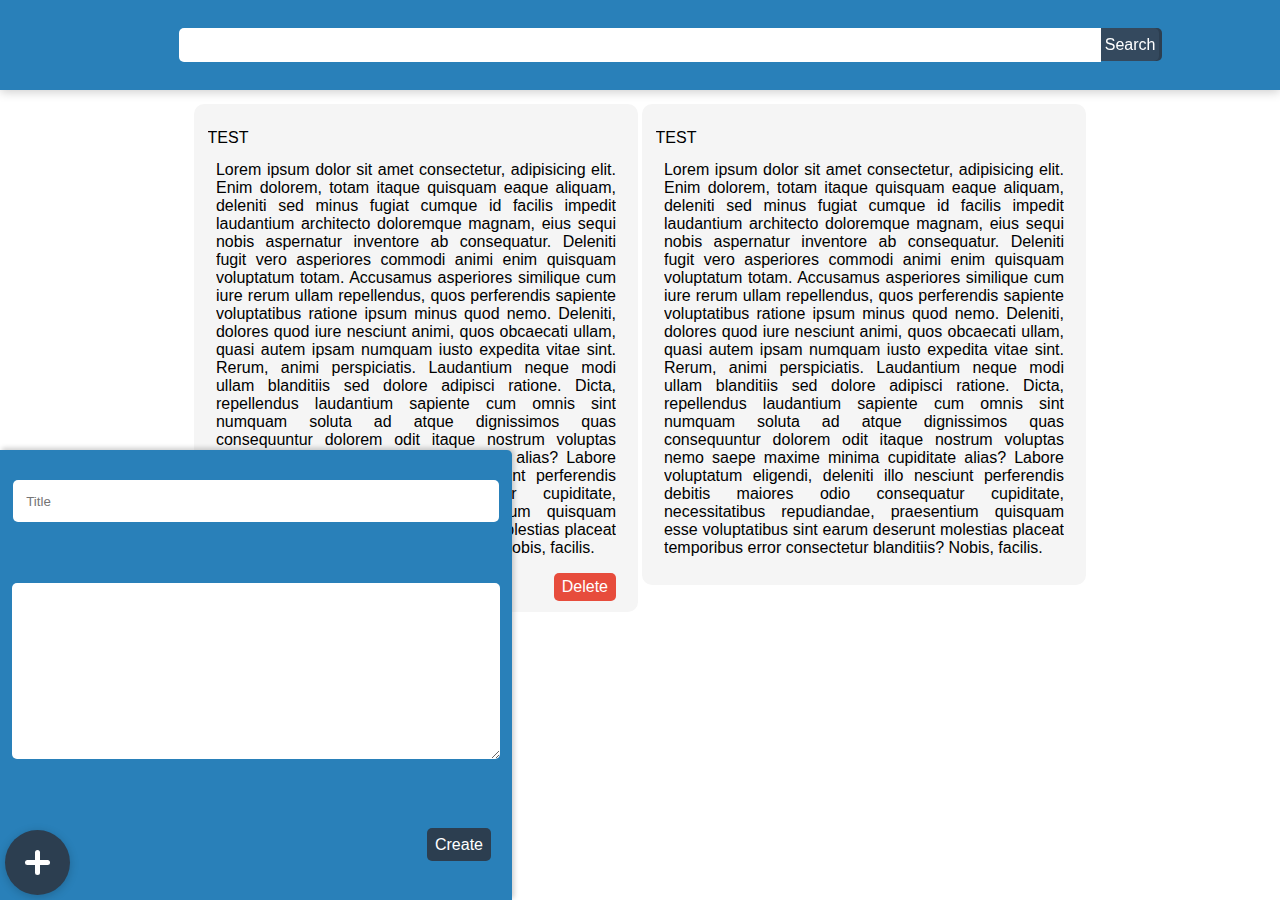
==== index.html @ fb9eca30 "UI Prototipe design" ====
<!DOCTYPE html>
<html lang="en">

<head>
    <meta charset="UTF-8">
    <meta name="viewport" content="width=device-width, initial-scale=1.0">
    <link rel="stylesheet" href="style.css">
    <title>Document</title>
</head>

<body>
    <div class="container">
        <nav>
            <div class="ct">
                <div class="bt"></div>
                <div class="search">
                    <input type="search" name="" id="">
                </div>
                <div class="bt">
                    <label id="search">
                        Search
                    </label>
                </div>
            </div>
        </nav>
        <div class="cntNT">
            <div class="note">
                <div class="title">
                    TEST
                </div>
                <div class="cnt">
                    <p>
                        Lorem ipsum dolor sit amet consectetur, adipisicing elit. Enim dolorem, totam itaque quisquam
                        eaque aliquam, deleniti sed minus fugiat cumque id facilis impedit laudantium architecto
                        doloremque magnam, eius sequi nobis aspernatur inventore ab consequatur. Deleniti fugit vero
                        asperiores commodi animi enim quisquam voluptatum totam. Accusamus asperiores similique cum iure
                        rerum ullam repellendus, quos perferendis sapiente voluptatibus ratione ipsum minus quod nemo.
                        Deleniti, dolores quod iure nesciunt animi, quos obcaecati ullam, quasi autem ipsam numquam
                        iusto expedita vitae sint. Rerum, animi perspiciatis. Laudantium neque modi ullam blanditiis sed
                        dolore adipisci ratione. Dicta, repellendus laudantium sapiente cum omnis sint numquam soluta ad
                        atque dignissimos quas consequuntur dolorem odit itaque nostrum voluptas nemo saepe maxime
                        minima cupiditate alias? Labore voluptatum eligendi, deleniti illo nesciunt perferendis debitis
                        maiores odio consequatur cupiditate, necessitatibus repudiandae, praesentium quisquam esse
                        voluptatibus sint earum deserunt molestias placeat temporibus error consectetur blanditiis?
                        Nobis, facilis.
                    </p>
                </div>
                <div class="opcs">
                    <label id="update">Update</label><label id="del">Delete</label>
                </div>
            </div>
            <div class="note">
                <div class="title">
                    <label for="">
                        TEST
                    </label>
                </div>
                <div class="cnt">
                    <p>
                        Lorem ipsum dolor sit amet consectetur, adipisicing elit. Enim dolorem, totam itaque quisquam
                        eaque aliquam, deleniti sed minus fugiat cumque id facilis impedit laudantium architecto
                        doloremque magnam, eius sequi nobis aspernatur inventore ab consequatur. Deleniti fugit vero
                        asperiores commodi animi enim quisquam voluptatum totam. Accusamus asperiores similique cum iure
                        rerum ullam repellendus, quos perferendis sapiente voluptatibus ratione ipsum minus quod nemo.
                        Deleniti, dolores quod iure nesciunt animi, quos obcaecati ullam, quasi autem ipsam numquam
                        iusto expedita vitae sint. Rerum, animi perspiciatis. Laudantium neque modi ullam blanditiis sed
                        dolore adipisci ratione. Dicta, repellendus laudantium sapiente cum omnis sint numquam soluta ad
                        atque dignissimos quas consequuntur dolorem odit itaque nostrum voluptas nemo saepe maxime
                        minima cupiditate alias? Labore voluptatum eligendi, deleniti illo nesciunt perferendis debitis
                        maiores odio consequatur cupiditate, necessitatibus repudiandae, praesentium quisquam esse
                        voluptatibus sint earum deserunt molestias placeat temporibus error consectetur blanditiis?
                        Nobis, facilis.
                    </p>
                </div>
                <div class="opcs"></div>
            </div>
        </div>
        <div class="notecreate">
            <div class="tt">
                <input type="search" id="" placeholder="Title">
            </div>
            <div class="txt">
                <textarea id="" cols="30" rows="10"></textarea>
            </div>
            <div class="bts">
                <label id="add">
                    Create
                </label>
            </div>
        </div>
        <div class="add">
            <div class="bt">
                <div class="btds"></div>
                <div class="btds b"></div>
            </div>
        </div>
    </div>
</body>

</html>
---- style.css ----
* {
    padding: 0;
    margin: 0 auto;
    font-family: Arial, Helvetica, sans-serif;
    overflow: hidden;
    text-decoration: none;
}

.container {
    width: 100%;
    height: 100vh;
    display: flex;
    flex-wrap: wrap;
    overflow-y: scroll;
}

::-webkit-scrollbar {
    width: 10px;
}

::-webkit-scrollbar-thumb {
    border-radius: 5px;
    background: #2980b9;
}

nav {
    width: 100%;
    height: 10vh;
    align-self: flex-start;
    background: #2980b9;
    box-shadow: 0 2px 10px rgba(0, 0, 0, 0.2);
    display: flex;
    flex-wrap: wrap;
    align-items: center;
    justify-content: center;
    position: fixed
}

nav .ct {
    width: 90%;
    height: auto;
    display: flex;
    flex-wrap: wrap;
    overflow: visible;
}

nav .bt {
    width: 10%;
    height: auto;
    overflow: visible;
}

nav .search {
    width: 80%;
}

nav .search input {
    border: none;
    border-radius: 5px 0 0 5px;
    width: 100%;
    height: 2.5em;
    padding: 0 1%;
}

nav .bt label#search {
    background: #34495e;
    color: white;
    padding: .5px;
    height: 2em;
    width: 50%;
    margin-left: 0;
    display: flex;
    border-radius: 0 5px 5px 0;
    flex-wrap: wrap;
    align-items: center;
    justify-content: center;
    box-shadow: 3px 0px 0px #2c3e50;
    cursor: pointer;
    transition: .5s;
}

nav .bt label#search:hover {
    box-shadow: -5px 0 0;
    transition: .5s;
}

.cntNT {
    width: 70%;
    height: auto;
    margin-top: 11.5vh;
    display: flex;
    flex-wrap: wrap;
    align-items: center;
    justify-content: center;
}

.cntNT .note {
    width: 47%;
    height: auto;
    background: whitesmoke;
    align-self: flex-start;
    border-radius: 10px;
    padding: .7em;
}

.cntNT .note .title {
    width: 99%;
    text-align: left;
    padding: .9em 0;
}

.cntNT .cnt {
    width: 95%;
    text-align: justify;
}

.cntNT .opcs {
    display: flex;
    flex-wrap: wrap;
    align-items: center;
    justify-content: center;
    width: 95%;
    margin-top: 1em;
}

.cntNT .opcs label {
    cursor: pointer;
    color: white;
}

.cntNT .opcs #update,
.cntNT .opcs #del {
    margin-left: 0;
    background: #2980b9;
    padding: .3em .5em;
    border-radius: 5px;
}

.cntNT .opcs #del {
    margin-right: 0;
    background: #e74c3c;
}

.add {
    width: 65px;
    height: 65px;
    border-radius: 50%;
    background: #2c3e50;
    margin-bottom: 5px;
    margin-left: 5px;
    align-self: flex-end;
    box-shadow: 0 2px 10px rgba(0, 0, 0, 0.2);
    cursor: pointer;
    position: absolute;
    display: flex;
    flex-wrap: wrap;
    align-items: center;
}

.add:hover {
    transition: .5s;
    box-shadow: 0 0 0;
}

.add .bt {
    width: 25px;
    height: 10px;
    display: flex;
    flex-wrap: wrap;
    align-items: center;
    justify-content: center;
    overflow: visible;
    transition: 1s;
}

.btds {
    width: 100%;
    height: 5px;
    background: white;
    border-radius: 5px;
}

.btds.b {
    transform: rotateZ(90deg);
    transform-origin: center;
    position: absolute;
    width: 25px;
}

.add .bt:hover {
    transform-origin: center;
    transform: rotateZ(45deg);
}

.notecreate {
    width: 40%;
    height: 50vh;
    background: #2980b9;
    position: absolute;
    margin-left: 0;
    border-radius: 0 5px 0 0;
    /*align-self: flex-end;*/
    margin-top: 50vh;
    display: flex;
    flex-wrap: wrap;
    align-items: center;
    justify-content: center;
    box-shadow: 2px -2px 5px rgba(0, 0, 0, 0.2);
}

.notecreate .tt,
.notecreate .txt {
    width: 100%;
    display: flex;
    align-items: center;
}

.notecreate .tt input,
.notecreate .txt textarea,
.notecreate .bts {
    width: 95%;
    height: auto;
    border-radius: 5px;
    border: none;
    padding: 1em;
}

.notecreate .txt textarea {
    width: 90%;
}

.notecreate .bts {
    width: auto;
    margin-right: 5px;
}

.notecreate .bts label {
    color: white;
    cursor: pointer;
    margin-right: 0;
    padding: .5em;
    background: #2c3e50;
    border-radius: 5px;
}
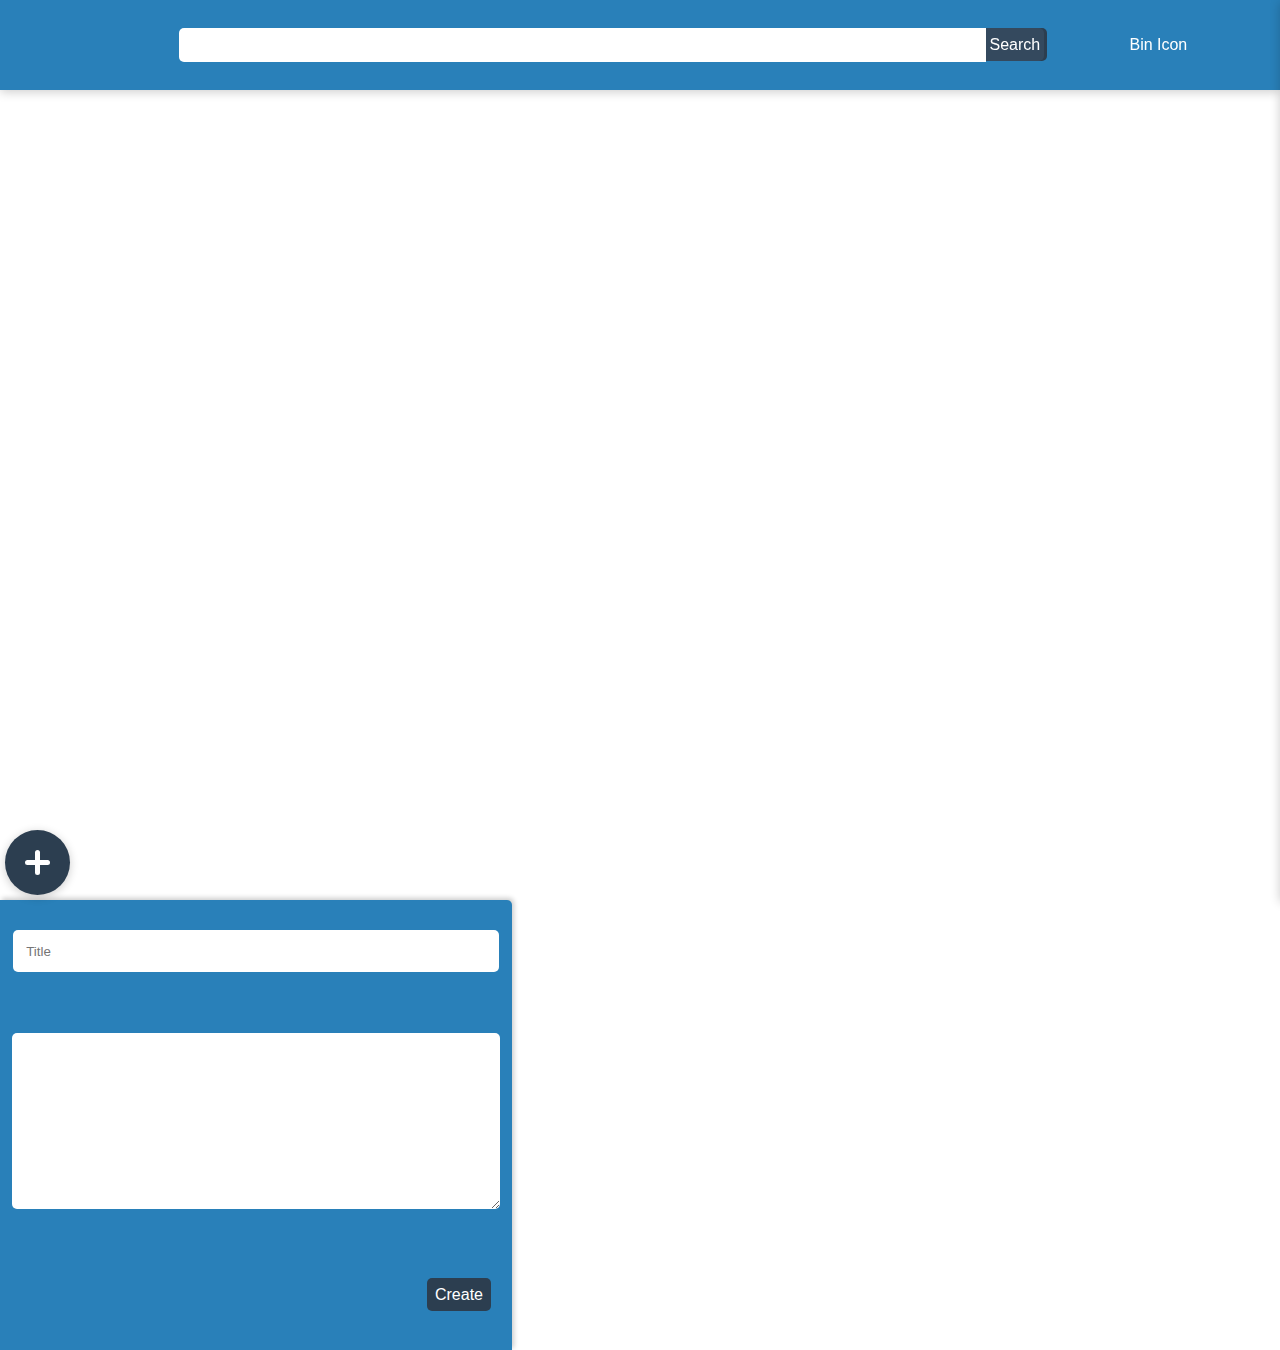
==== commit 0d80eebc: "UI Update" ====
--- a/index.html
+++ b/index.html
@@ -4,7 +4,7 @@
 <head>
     <meta charset="UTF-8">
     <meta name="viewport" content="width=device-width, initial-scale=1.0">
-    <link rel="stylesheet" href="style.css">
+    <link rel="stylesheet" href="css/style.css">
     <title>Document</title>
 </head>
 
@@ -21,12 +21,42 @@
                         Search
                     </label>
                 </div>
+                <div class="bt"><label id="bin">
+                        Bin Icon
+                    </label></div>
             </div>
         </nav>
-        <div class="cntNT">
+        <div class="cntNT" id="note-container">
+            <!--div class="note">
+                <div class="title-nt">
+                    <label for="">TEST</label>
+                </div>
+                <div class="cnt">
+                    <p>
+                        Lorem ipsum dolor sit amet consectetur, adipisicing elit. Enim dolorem, totam itaque quisquam
+                        eaque aliquam, deleniti sed minus fugiat cumque id facilis impedit laudantium architecto
+                        doloremque magnam, eius sequi nobis aspernatur inventore ab consequatur. Deleniti fugit vero
+                        asperiores commodi animi enim quisquam voluptatum totam. Accusamus asperiores similique cum iure
+                        rerum ullam repellendus, quos perferendis sapiente voluptatibus ratione ipsum minus quod nemo.
+                        Deleniti, dolores quod iure nesciunt animi, quos obcaecati ullam, quasi autem ipsam numquam
+                        iusto expedita vitae sint. Rerum, animi perspiciatis. Laudantium neque modi ullam blanditiis sed
+                        dolore adipisci ratione. Dicta, repellendus laudantium sapiente cum omnis sint numquam soluta ad
+                        atque dignissimos quas consequuntur dolorem odit itaque nostrum voluptas nemo saepe maxime
+                        minima cupiditate alias? Labore voluptatum eligendi, deleniti illo nesciunt perferendis debitis
+                        maiores odio consequatur cupiditate, necessitatibus repudiandae, praesentium quisquam esse
+                        voluptatibus sint earum deserunt molestias placeat temporibus error consectetur blanditiis?
+                        Nobis, facilis.
+                    </p>
+                </div>
+                <div class="opcs">
+                    <label class="update">Update</label><label class="del">Delete</label>
+                </div>
+            </div>
             <div class="note">
-                <div class="title">
-                    TEST
+                <div class="title-nt">
+                    <label for="">
+                        TEST
+                    </label>
                 </div>
                 <div class="cnt">
                     <p>
@@ -48,39 +78,14 @@
                 <div class="opcs">
                     <label id="update">Update</label><label id="del">Delete</label>
                 </div>
-            </div>
-            <div class="note">
-                <div class="title">
-                    <label for="">
-                        TEST
-                    </label>
-                </div>
-                <div class="cnt">
-                    <p>
-                        Lorem ipsum dolor sit amet consectetur, adipisicing elit. Enim dolorem, totam itaque quisquam
-                        eaque aliquam, deleniti sed minus fugiat cumque id facilis impedit laudantium architecto
-                        doloremque magnam, eius sequi nobis aspernatur inventore ab consequatur. Deleniti fugit vero
-                        asperiores commodi animi enim quisquam voluptatum totam. Accusamus asperiores similique cum iure
-                        rerum ullam repellendus, quos perferendis sapiente voluptatibus ratione ipsum minus quod nemo.
-                        Deleniti, dolores quod iure nesciunt animi, quos obcaecati ullam, quasi autem ipsam numquam
-                        iusto expedita vitae sint. Rerum, animi perspiciatis. Laudantium neque modi ullam blanditiis sed
-                        dolore adipisci ratione. Dicta, repellendus laudantium sapiente cum omnis sint numquam soluta ad
-                        atque dignissimos quas consequuntur dolorem odit itaque nostrum voluptas nemo saepe maxime
-                        minima cupiditate alias? Labore voluptatum eligendi, deleniti illo nesciunt perferendis debitis
-                        maiores odio consequatur cupiditate, necessitatibus repudiandae, praesentium quisquam esse
-                        voluptatibus sint earum deserunt molestias placeat temporibus error consectetur blanditiis?
-                        Nobis, facilis.
-                    </p>
-                </div>
-                <div class="opcs"></div>
-            </div>
+            </div-->
         </div>
-        <div class="notecreate">
+        <div class="notecreate" id="notecreate">
             <div class="tt">
-                <input type="search" id="" placeholder="Title">
+                <input type="search" id="notetitle" placeholder="Title">
             </div>
             <div class="txt">
-                <textarea id="" cols="30" rows="10"></textarea>
+                <textarea id="notetext" cols="30" rows="10"></textarea>
             </div>
             <div class="bts">
                 <label id="add">
@@ -88,7 +93,49 @@
                 </label>
             </div>
         </div>
-        <div class="add">
+        <div class="bin" id="bin-ct">
+            <div class="bt-close">
+                <label class="danger-lb" id="bin-exit">x</label>
+            </div>
+            <div class="bin-cnt">
+                <div class="bin-note">
+                    <div class="title">
+                        <label for="">
+                            Lorem.
+                        </label>
+                    </div>
+                    <div class="cnt-prev">
+                        <p>
+                            Lorem ipsum dolor sit amet consectetur adipisicing elit. Amet, provident!....
+                        </p>
+                    </div>
+                    <div class="bts">
+                        <label for="" class="safe-lb">
+                            < </label> <label for="" class="danger-lb"> X
+                        </label>
+                    </div>
+                </div>
+                <div class="bin-note">
+                    <div class="title">
+                        <label for="">
+                            Lorem.
+                        </label>
+                    </div>
+                    <div class="cnt-prev">
+                        <p>
+                            Lorem ipsum dolor sit amet consectetur adipisicing elit. Amet, provident!....
+                        </p>
+                    </div>
+                    <div class="bts">
+                        <label for="" class="safe-lb">
+                            < </label> <label for="" class="danger-lb">
+                                X
+                        </label>
+                    </div>
+                </div>
+            </div>
+        </div>
+        <div class="add" id="add-bt">
             <div class="bt">
                 <div class="btds"></div>
                 <div class="btds b"></div>
@@ -96,5 +143,6 @@
         </div>
     </div>
 </body>
+<script src="js/main.js"></script>
 
 </html>--- a/css/style.css
+++ b/css/style.css
@@ -0,0 +1,352 @@
+* {
+    padding: 0;
+    margin: 0 auto;
+    font-family: Arial, Helvetica, sans-serif;
+    overflow: hidden;
+    text-decoration: none;
+}
+
+.container {
+    width: 100%;
+    height: 100vh;
+    display: flex;
+    flex-wrap: wrap;
+    overflow-y: scroll;
+}
+
+::-webkit-scrollbar {
+    width: 5px;
+}
+
+::-webkit-scrollbar-thumb {
+    border-radius: 5px;
+    background: #2980b9;
+}
+
+nav {
+    width: 100%;
+    height: 10vh;
+    align-self: flex-start;
+    background: #2980b9;
+    box-shadow: 0 2px 10px rgba(0, 0, 0, 0.2);
+    display: flex;
+    flex-wrap: wrap;
+    align-items: center;
+    justify-content: center;
+    position: fixed
+}
+
+nav .ct {
+    width: 90%;
+    height: auto;
+    display: flex;
+    flex-wrap: wrap;
+}
+
+nav .bt {
+    width: 10%;
+    height: auto;
+    display: flex;
+    flex-wrap: wrap;
+    align-items: center;
+}
+
+nav .search {
+    width: 70%;
+}
+
+nav label#bin {
+    color: white;
+    cursor: pointer;
+}
+
+nav .search input {
+    border: none;
+    border-radius: 5px 0 0 5px;
+    width: 100%;
+    height: 2.5em;
+    padding: 0 1%;
+}
+
+nav .bt label#search {
+    background: #34495e;
+    color: white;
+    padding: .5px;
+    height: 2em;
+    width: 50%;
+    margin-left: 0;
+    display: flex;
+    border-radius: 0 5px 5px 0;
+    flex-wrap: wrap;
+    align-items: center;
+    justify-content: center;
+    box-shadow: 3px 0px 0px #2c3e50;
+    cursor: pointer;
+    transition: .5s;
+}
+
+nav .bt label#search:hover {
+    box-shadow: -5px 0 0;
+    transition: .5s;
+}
+
+.cntNT {
+    width: 70%;
+    height: auto;
+    margin-top: 11.5vh;
+    display: flex;
+    flex-wrap: wrap;
+    align-items: center;
+    justify-content: center;
+    padding: 2em 0;
+}
+
+.cntNT .note {
+    width: 47%;
+    height: auto;
+    background: whitesmoke;
+    align-self: flex-start;
+    border-radius: 10px;
+    padding: .7em;
+    margin-bottom: 2em;
+}
+
+.cntNT .note .title-nt {
+    width: 99%;
+    text-align: left;
+    padding: .9em 0;
+}
+
+.cntNT .cnt {
+    width: 95%;
+    text-align: justify;
+}
+
+.cntNT .opcs {
+    display: flex;
+    flex-wrap: wrap;
+    align-items: center;
+    justify-content: center;
+    width: 95%;
+    margin-top: 1em;
+}
+
+.cntNT .opcs label {
+    cursor: pointer;
+    color: white;
+}
+
+.cntNT .opcs .update,
+.cntNT .opcs .del {
+    margin-left: 0;
+    background: #2980b9;
+    padding: .3em .5em;
+    border-radius: 5px;
+}
+
+.cntNT .opcs .del {
+    margin-right: 0;
+    background: #e74c3c;
+}
+
+.add {
+    width: 65px;
+    height: 65px;
+    border-radius: 50%;
+    background: #2c3e50;
+    margin-bottom: 5px;
+    margin-left: 5px;
+    align-self: flex-end;
+    box-shadow: 0 2px 10px rgba(0, 0, 0, 0.2);
+    cursor: pointer;
+    position: absolute;
+    display: flex;
+    flex-wrap: wrap;
+    align-items: center;
+}
+
+.add:hover {
+    transition: .5s;
+    box-shadow: 0 0 0;
+}
+
+.add .bt {
+    width: 25px;
+    height: 10px;
+    display: flex;
+    flex-wrap: wrap;
+    align-items: center;
+    justify-content: center;
+    transition: 1s;
+}
+
+.btds {
+    width: 100%;
+    height: 5px;
+    background: white;
+    border-radius: 5px;
+}
+
+.btds.b {
+    transform: rotateZ(90deg);
+    transform-origin: center;
+    position: absolute;
+    width: 25px;
+}
+
+
+.hide-bt .bt {
+    transform-origin: center;
+    transform: rotateZ(45deg);
+}
+
+.bin {
+    width: 20vw;
+    height: 100vh;
+    background: white;
+    box-shadow: 0 2px 10px rgba(0, 0, 0, 0.2);
+    position: absolute;
+    margin-left: 100vw;
+    /*80vw*/
+    overflow-y: scroll;
+    transition: .5s;
+}
+
+.bin-show {
+    margin-left: 80vw;
+}
+
+.bin .bt-close {
+    width: 100%;
+    padding: 5px;
+}
+
+.danger-lb {
+    color: #e74c3c;
+    opacity: .7;
+    cursor: pointer;
+}
+
+.safe-lb {
+    color: #2ecc71;
+    opacity: .7;
+    cursor: pointer;
+}
+
+.bin-cnt {
+    width: 100%;
+    height: auto;
+    display: flex;
+    flex-wrap: wrap;
+    align-items: center;
+    justify-content: center;
+}
+
+.bin-note {
+    width: 90%;
+    height: auto;
+    background: white;
+    margin: 10px 0;
+    padding: 5px;
+    border-radius: 5px;
+    box-shadow: 0 2px 5px rgba(0, 0, 0, 0.2);
+}
+
+.bin-note .title {
+    font-weight: 550;
+}
+
+.bin-note .cnt-prev {
+    padding: 2px 0;
+}
+
+.bin-note .bts {
+    padding-top: 8px;
+    display: flex;
+    flex-wrap: wrap;
+}
+
+.notecreate {
+    width: 40%;
+    height: 50vh;
+    background: #2980b9;
+    position: absolute;
+    margin-left: 0;
+    border-radius: 0 5px 0 0;
+    /*align-self: flex-end;*/
+    margin-top: 100vh;
+    display: flex;
+    flex-wrap: wrap;
+    align-items: center;
+    justify-content: center;
+    box-shadow: 2px -2px 5px rgba(0, 0, 0, 0.2);
+    transition: .5s;
+}
+
+.notecreate-show {
+    margin-top: 50vh;
+}
+
+.notecreate .tt,
+.notecreate .txt {
+    width: 100%;
+    display: flex;
+    align-items: center;
+}
+
+.notecreate .tt input,
+.notecreate .txt textarea,
+.notecreate .bts {
+    width: 95%;
+    height: auto;
+    border-radius: 5px;
+    border: none;
+    padding: 1em;
+}
+
+.notecreate .txt textarea {
+    width: 90%;
+}
+
+.notecreate .bts {
+    width: auto;
+    margin-right: 5px;
+}
+
+.notecreate .bts label {
+    color: white;
+    cursor: pointer;
+    margin-right: 0;
+    padding: .5em;
+    background: #2c3e50;
+    border-radius: 5px;
+}
+
+@media (min-width: 300px) and (max-width: 500px){
+    .notecreate {
+        width: 100vw;
+        height: 100vh;
+        margin-top: 100vh;
+    }
+
+    .notecreate-show {
+        margin-top: 0;
+    }
+
+    nav .search {
+        width: 30%;
+    }
+
+    nav .bt {
+        width: 23.33%;
+    }
+
+    .bin {
+        width: 40vw;
+        margin-left: 100vw;
+    }
+
+    .bin-show {
+        margin-left: 60vw;
+    }
+}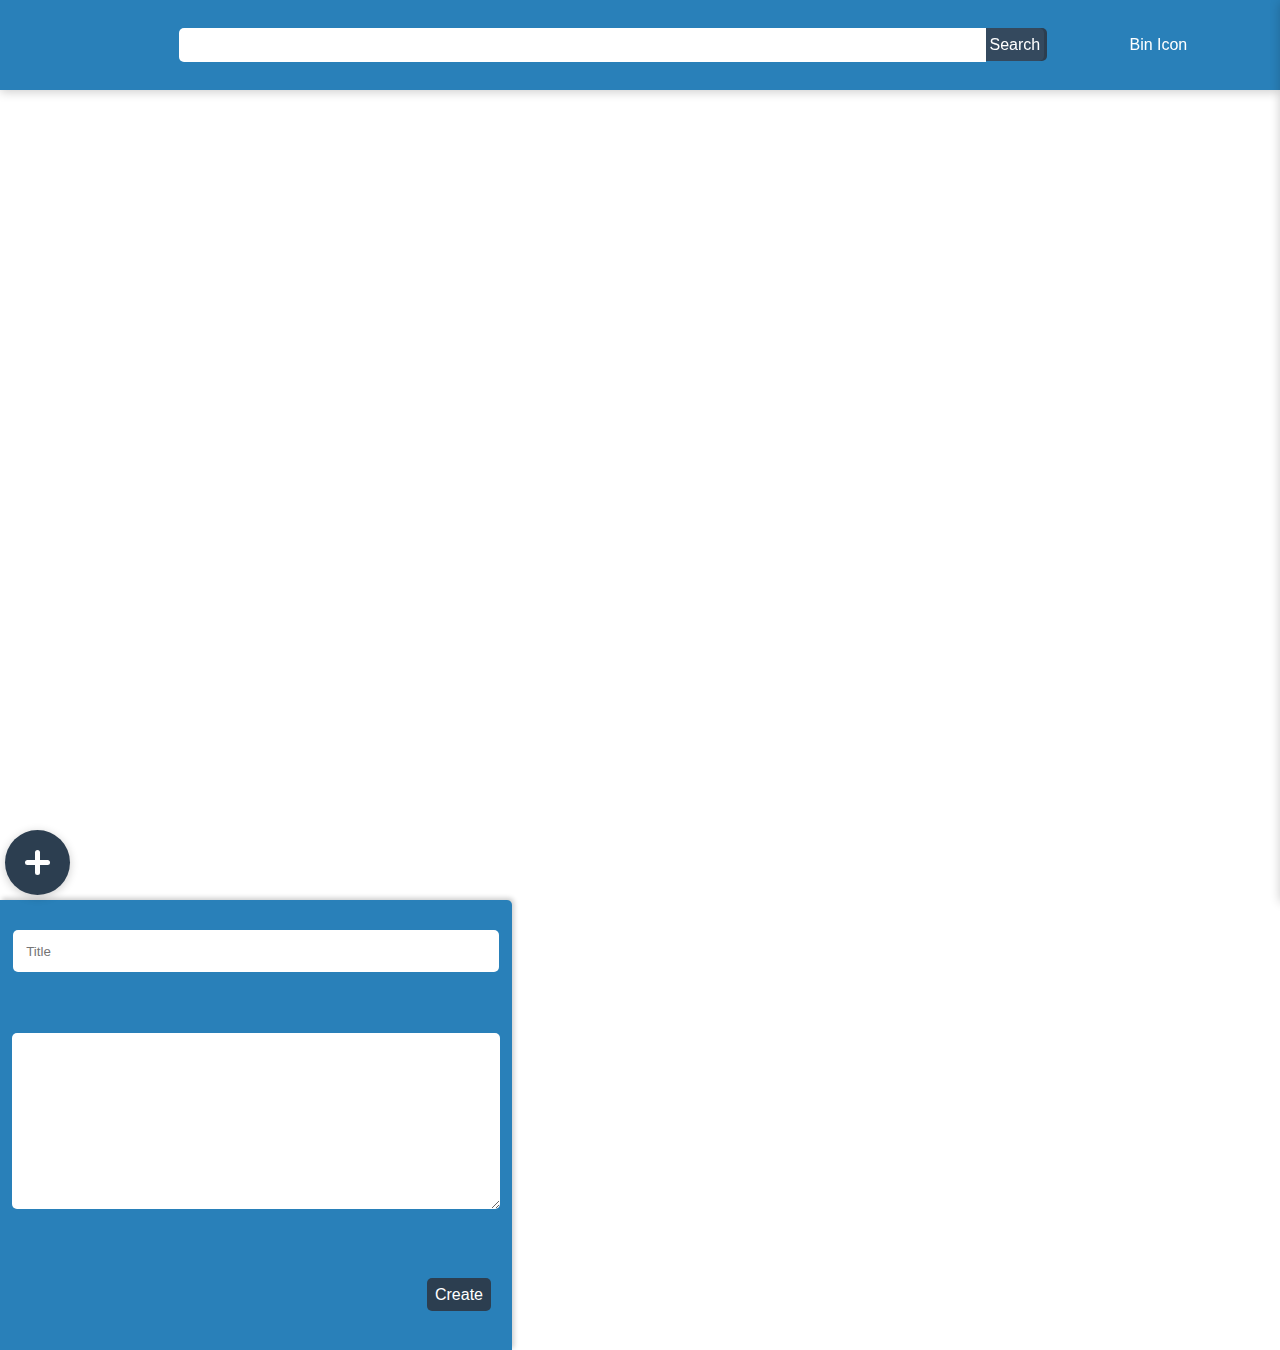
==== commit e91112ac: "Added: Recently Deleted" ====
--- a/index.html
+++ b/index.html
@@ -97,8 +97,8 @@
             <div class="bt-close">
                 <label class="danger-lb" id="bin-exit">x</label>
             </div>
-            <div class="bin-cnt">
-                <div class="bin-note">
+            <div class="bin-cnt" id="bin-notes">
+                <!--div class="bin-note">
                     <div class="title">
                         <label for="">
                             Lorem.
@@ -132,7 +132,7 @@
                                 X
                         </label>
                     </div>
-                </div>
+                </div-->
             </div>
         </div>
         <div class="add" id="add-bt">
--- a/css/style.css
+++ b/css/style.css
@@ -178,6 +178,7 @@
     align-items: center;
     justify-content: center;
     transition: 1s;
+    overflow: visible;
 }
 
 .btds {
@@ -185,6 +186,7 @@
     height: 5px;
     background: white;
     border-radius: 5px;
+    
 }
 
 .btds.b {
